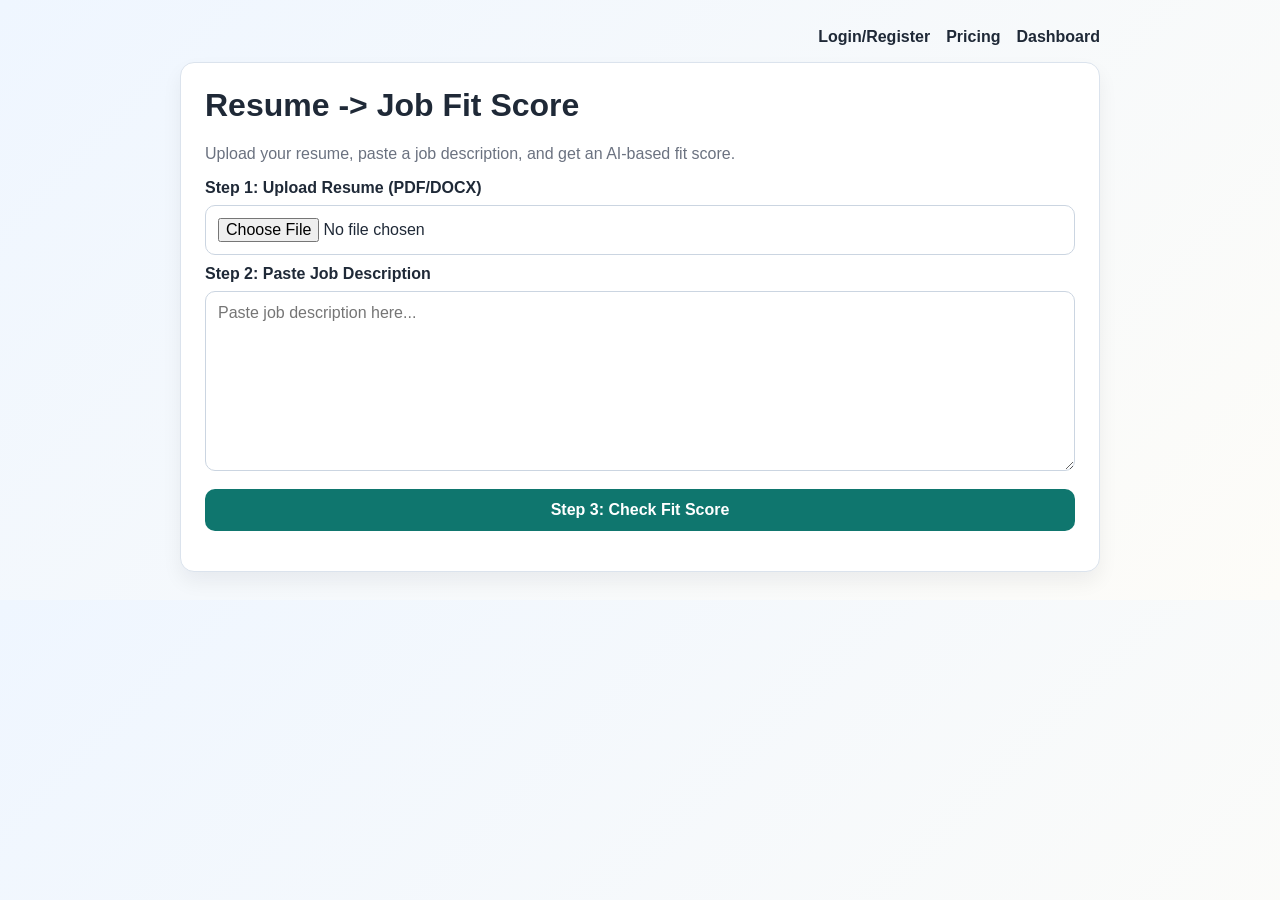
==== frontend/index.html @ 5d313d28 "Add files via upload" ====
<!DOCTYPE html>
<html lang="en">
<head>
    <meta charset="UTF-8">
    <meta name="viewport" content="width=device-width, initial-scale=1.0">
    <title>Resume -> Job Fit Score</title>
    <link rel="stylesheet" href="./style.css">
</head>
<body>
<div class="container">
    <div class="nav">
        <a href="./auth.html">Login/Register</a>
        <a href="./pricing.html">Pricing</a>
        <a href="./dashboard.html">Dashboard</a>
    </div>
    <div class="card">
        <h1>Resume -> Job Fit Score</h1>
        <p class="muted">Upload your resume, paste a job description, and get an AI-based fit score.</p>

        <label for="resume">Step 1: Upload Resume (PDF/DOCX)</label>
        <input id="resume" type="file" accept=".pdf,.docx">

        <label for="jobDescription">Step 2: Paste Job Description</label>
        <textarea id="jobDescription" placeholder="Paste job description here..."></textarea>

        <button id="checkFitBtn">Step 3: Check Fit Score</button>
        <p id="message"></p>
    </div>
</div>
<script src="./js/upload.js"></script>
</body>
</html>
---- frontend/style.css ----
:root {
    --bg: #f4f7fb;
    --card: #ffffff;
    --text: #1f2937;
    --muted: #6b7280;
    --primary: #0f766e;
    --accent: #f59e0b;
    --danger: #b91c1c;
    --border: #dbe3ed;
}

* {
    box-sizing: border-box;
}

body {
    margin: 0;
    font-family: "Segoe UI", Tahoma, sans-serif;
    color: var(--text);
    background: linear-gradient(135deg, #eff6ff, #fdfcf8);
}

.container {
    width: min(920px, 92%);
    margin: 28px auto;
}

.nav {
    display: flex;
    gap: 16px;
    justify-content: flex-end;
    margin-bottom: 16px;
}

.nav a {
    color: var(--text);
    text-decoration: none;
    font-weight: 600;
}

.card {
    background: var(--card);
    border: 1px solid var(--border);
    border-radius: 14px;
    padding: 24px;
    box-shadow: 0 10px 20px rgba(17, 24, 39, 0.06);
}

h1, h2, h3 {
    margin-top: 0;
}

label {
    display: block;
    font-weight: 600;
    margin: 10px 0 8px;
}

input, textarea, button {
    width: 100%;
    border-radius: 10px;
    border: 1px solid #cbd5e1;
    font: inherit;
}

input, textarea {
    padding: 12px;
}

textarea {
    min-height: 180px;
    resize: vertical;
}

button {
    background: var(--primary);
    color: #fff;
    border: none;
    padding: 12px 16px;
    font-weight: 700;
    cursor: pointer;
    margin-top: 14px;
}

button.secondary {
    background: #374151;
}

.grid {
    display: grid;
    grid-template-columns: repeat(auto-fit, minmax(260px, 1fr));
    gap: 16px;
}

.pill {
    display: inline-block;
    padding: 6px 10px;
    border-radius: 999px;
    margin: 4px 5px 4px 0;
    font-size: 13px;
    font-weight: 600;
}

.matched { background: #dcfce7; color: #166534; }
.missing { background: #fee2e2; color: #7f1d1d; }

.muted { color: var(--muted); }
.error { color: var(--danger); font-weight: 600; }
.success { color: #166534; font-weight: 600; }

.score {
    font-size: 44px;
    font-weight: 800;
    color: var(--primary);
}
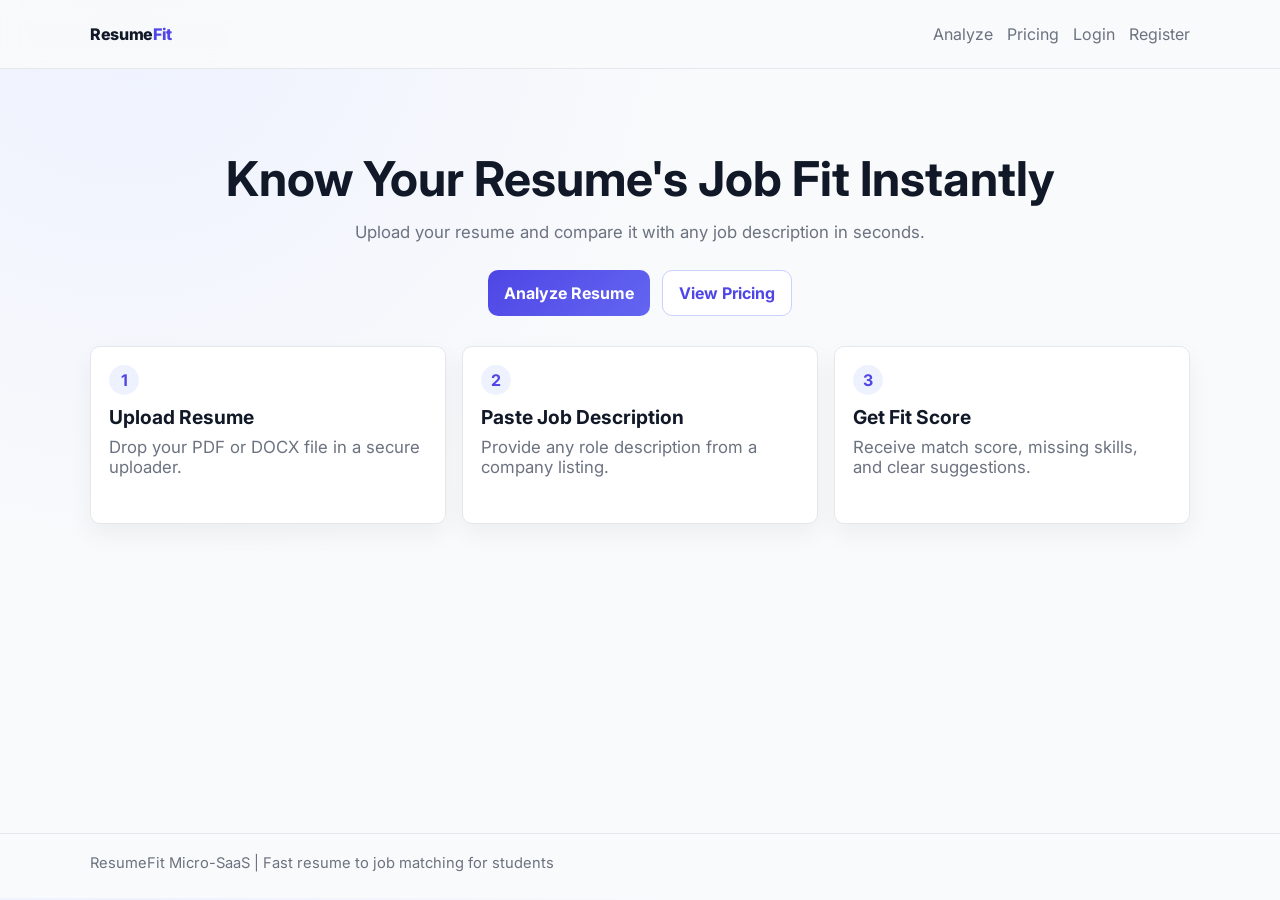
==== commit 8285128d: "Add files via upload" ====
--- a/frontend/index.html
+++ b/frontend/index.html
@@ -3,30 +3,45 @@
 <head>
     <meta charset="UTF-8">
     <meta name="viewport" content="width=device-width, initial-scale=1.0">
-    <title>Resume -> Job Fit Score</title>
+    <title>ResumeFit | Home</title>
+    <link rel="preconnect" href="https://fonts.googleapis.com">
+    <link rel="preconnect" href="https://fonts.gstatic.com" crossorigin>
+    <link href="https://fonts.googleapis.com/css2?family=Inter:wght@400;600;700;800&display=swap" rel="stylesheet">
+    <link rel="stylesheet" href="./components.css">
     <link rel="stylesheet" href="./style.css">
 </head>
 <body>
-<div class="container">
-    <div class="nav">
-        <a href="./auth.html">Login/Register</a>
-        <a href="./pricing.html">Pricing</a>
-        <a href="./dashboard.html">Dashboard</a>
+<div id="navbarMount"></div>
+<main class="page">
+    <div class="container">
+        <section class="hero">
+            <h1>Know Your Resume's Job Fit Instantly</h1>
+            <p>Upload your resume and compare it with any job description in seconds.</p>
+            <div style="display:flex;justify-content:center;gap:12px;flex-wrap:wrap;">
+                <a href="./upload.html" class="button button-primary" style="text-decoration:none;">Analyze Resume</a>
+                <a href="./pricing.html" class="button button-secondary" style="text-decoration:none;">View Pricing</a>
+            </div>
+            <div class="step-grid">
+                <article class="step-item">
+                    <div class="step-num">1</div>
+                    <h3 class="section-title">Upload Resume</h3>
+                    <p class="muted">Drop your PDF or DOCX file in a secure uploader.</p>
+                </article>
+                <article class="step-item">
+                    <div class="step-num">2</div>
+                    <h3 class="section-title">Paste Job Description</h3>
+                    <p class="muted">Provide any role description from a company listing.</p>
+                </article>
+                <article class="step-item">
+                    <div class="step-num">3</div>
+                    <h3 class="section-title">Get Fit Score</h3>
+                    <p class="muted">Receive match score, missing skills, and clear suggestions.</p>
+                </article>
+            </div>
+        </section>
     </div>
-    <div class="card">
-        <h1>Resume -> Job Fit Score</h1>
-        <p class="muted">Upload your resume, paste a job description, and get an AI-based fit score.</p>
-
-        <label for="resume">Step 1: Upload Resume (PDF/DOCX)</label>
-        <input id="resume" type="file" accept=".pdf,.docx">
-
-        <label for="jobDescription">Step 2: Paste Job Description</label>
-        <textarea id="jobDescription" placeholder="Paste job description here..."></textarea>
-
-        <button id="checkFitBtn">Step 3: Check Fit Score</button>
-        <p id="message"></p>
-    </div>
-</div>
-<script src="./js/upload.js"></script>
+</main>
+<div id="footerMount"></div>
+<script src="./js/components.js"></script>
 </body>
 </html>
--- a/frontend/components.css
+++ b/frontend/components.css
@@ -0,0 +1,198 @@
+.topbar {
+    position: sticky;
+    top: 0;
+    z-index: 30;
+    background: rgba(249, 250, 251, 0.92);
+    backdrop-filter: blur(8px);
+    border-bottom: 1px solid var(--border);
+}
+
+.topbar-inner {
+    height: 68px;
+    display: flex;
+    align-items: center;
+    justify-content: space-between;
+}
+
+.brand {
+    font-weight: 800;
+    letter-spacing: -0.02em;
+    color: var(--text-dark);
+    text-decoration: none;
+}
+
+.brand span {
+    color: var(--primary);
+}
+
+.nav-links {
+    display: flex;
+    align-items: center;
+    gap: 14px;
+}
+
+.nav-link {
+    text-decoration: none;
+    color: var(--text-light);
+    font-weight: 600;
+    transition: color 0.2s ease;
+    background: transparent;
+    border: 0;
+    font: inherit;
+    padding: 0;
+}
+
+.nav-link:hover {
+    color: var(--primary);
+}
+
+.nav-logout {
+    cursor: pointer;
+}
+
+.footer {
+    border-top: 1px solid var(--border);
+    margin-top: 24px;
+    padding: 20px 0 26px;
+    color: var(--text-light);
+    font-size: 0.92rem;
+}
+
+.card {
+    background: var(--card-bg);
+    border: 1px solid var(--border);
+    border-radius: var(--radius);
+    box-shadow: var(--shadow);
+    padding: 22px;
+    transition: transform 0.2s ease, box-shadow 0.2s ease;
+}
+
+.card:hover {
+    transform: translateY(-2px);
+    box-shadow: 0 14px 30px rgba(0, 0, 0, 0.07);
+}
+
+.button {
+    display: inline-flex;
+    align-items: center;
+    justify-content: center;
+    border: 0;
+    border-radius: var(--radius);
+    padding: 12px 16px;
+    font-weight: 700;
+    cursor: pointer;
+    transition: transform 0.15s ease, box-shadow 0.15s ease, opacity 0.15s ease;
+}
+
+.button:hover {
+    transform: translateY(-1px);
+    box-shadow: 0 10px 16px rgba(79, 70, 229, 0.2);
+}
+
+.button:disabled {
+    opacity: 0.7;
+    cursor: not-allowed;
+}
+
+.button-primary {
+    background: linear-gradient(135deg, var(--primary), var(--secondary));
+    color: #fff;
+}
+
+.button-secondary {
+    background: #fff;
+    color: var(--primary);
+    border: 1px solid #C7D2FE;
+}
+
+.button-block {
+    width: 100%;
+}
+
+.input,
+.textarea,
+.file-input {
+    width: 100%;
+    border-radius: var(--radius);
+    border: 1px solid var(--border);
+    background: #fff;
+    padding: 12px 14px;
+    font-family: inherit;
+    font-size: 0.95rem;
+    color: var(--text-dark);
+    outline: none;
+    transition: border-color 0.2s ease, box-shadow 0.2s ease;
+}
+
+.textarea {
+    min-height: 170px;
+    resize: vertical;
+}
+
+.input:focus,
+.textarea:focus,
+.file-input:focus {
+    border-color: var(--secondary);
+    box-shadow: 0 0 0 4px rgba(99, 102, 241, 0.12);
+}
+
+.tag {
+    display: inline-flex;
+    align-items: center;
+    border-radius: 999px;
+    font-size: 0.8rem;
+    font-weight: 700;
+    padding: 6px 10px;
+}
+
+.tag-success {
+    background: var(--success-bg);
+    color: var(--success-text);
+}
+
+.tag-danger {
+    background: var(--danger-bg);
+    color: var(--danger-text);
+}
+
+.section-title {
+    margin: 0 0 8px;
+    font-size: 1.2rem;
+}
+
+.section-subtitle {
+    margin: 0 0 18px;
+    color: var(--text-light);
+}
+
+.plan-highlight {
+    border: 2px solid #C7D2FE;
+    position: relative;
+    overflow: hidden;
+}
+
+.plan-highlight::after {
+    content: "Popular";
+    position: absolute;
+    top: 10px;
+    right: -28px;
+    transform: rotate(35deg);
+    background: var(--primary);
+    color: #fff;
+    font-size: 0.72rem;
+    padding: 4px 30px;
+}
+
+@media (max-width: 720px) {
+    .topbar-inner {
+        height: auto;
+        padding: 12px 0;
+        flex-direction: column;
+        align-items: flex-start;
+        gap: 8px;
+    }
+    .nav-links {
+        flex-wrap: wrap;
+        gap: 10px;
+    }
+}
--- a/frontend/style.css
+++ b/frontend/style.css
@@ -1,115 +1,200 @@
 :root {
-    --bg: #f4f7fb;
-    --card: #ffffff;
-    --text: #1f2937;
-    --muted: #6b7280;
-    --primary: #0f766e;
-    --accent: #f59e0b;
-    --danger: #b91c1c;
-    --border: #dbe3ed;
-}
-
-* {
+    --primary: #4F46E5;
+    --secondary: #6366F1;
+    --bg: #F9FAFB;
+    --card-bg: #FFFFFF;
+    --text-dark: #111827;
+    --text-light: #6B7280;
+    --border: #E5E7EB;
+    --success-bg: #DCFCE7;
+    --success-text: #166534;
+    --danger-bg: #FEE2E2;
+    --danger-text: #991B1B;
+    --warning-bg: #FEF3C7;
+    --warning-text: #92400E;
+    --radius: 10px;
+    --shadow: 0 10px 25px rgba(0, 0, 0, 0.05);
+}
+
+*,
+*::before,
+*::after {
     box-sizing: border-box;
 }
 
 body {
     margin: 0;
-    font-family: "Segoe UI", Tahoma, sans-serif;
-    color: var(--text);
-    background: linear-gradient(135deg, #eff6ff, #fdfcf8);
+    font-family: "Inter", sans-serif;
+    color: var(--text-dark);
+    background: radial-gradient(circle at 10% 0%, #EEF2FF, var(--bg) 40%);
 }
 
 .container {
-    width: min(920px, 92%);
-    margin: 28px auto;
-}
-
-.nav {
-    display: flex;
+    width: min(1100px, 92%);
+    margin: 0 auto;
+}
+
+.page {
+    min-height: calc(100vh - 160px);
+    padding: 32px 0 56px;
+}
+
+.hero {
+    padding: 52px 0 40px;
+    text-align: center;
+}
+
+.hero h1 {
+    margin: 0 0 16px;
+    font-size: clamp(2rem, 4vw, 3rem);
+    line-height: 1.1;
+}
+
+.hero p {
+    margin: 0 auto 28px;
+    color: var(--text-light);
+    max-width: 680px;
+    font-size: 1.05rem;
+}
+
+.step-grid {
+    display: grid;
+    grid-template-columns: repeat(3, minmax(0, 1fr));
     gap: 16px;
-    justify-content: flex-end;
-    margin-bottom: 16px;
-}
-
-.nav a {
-    color: var(--text);
-    text-decoration: none;
-    font-weight: 600;
-}
-
-.card {
-    background: var(--card);
+    margin-top: 30px;
+}
+
+.step-item {
     border: 1px solid var(--border);
-    border-radius: 14px;
-    padding: 24px;
-    box-shadow: 0 10px 20px rgba(17, 24, 39, 0.06);
-}
-
-h1, h2, h3 {
-    margin-top: 0;
-}
-
-label {
-    display: block;
-    font-weight: 600;
-    margin: 10px 0 8px;
-}
-
-input, textarea, button {
-    width: 100%;
-    border-radius: 10px;
-    border: 1px solid #cbd5e1;
-    font: inherit;
-}
-
-input, textarea {
-    padding: 12px;
-}
-
-textarea {
-    min-height: 180px;
-    resize: vertical;
-}
-
-button {
-    background: var(--primary);
-    color: #fff;
-    border: none;
-    padding: 12px 16px;
+    border-radius: var(--radius);
+    background: var(--card-bg);
+    box-shadow: var(--shadow);
+    padding: 18px;
+    text-align: left;
+}
+
+.step-num {
+    width: 30px;
+    height: 30px;
+    border-radius: 999px;
+    background: #EEF2FF;
+    color: var(--primary);
+    display: inline-flex;
+    align-items: center;
+    justify-content: center;
     font-weight: 700;
-    cursor: pointer;
-    margin-top: 14px;
-}
-
-button.secondary {
-    background: #374151;
+    margin-bottom: 10px;
 }
 
 .grid {
     display: grid;
-    grid-template-columns: repeat(auto-fit, minmax(260px, 1fr));
-    gap: 16px;
-}
-
-.pill {
+    gap: 20px;
+    grid-template-columns: repeat(auto-fit, minmax(300px, 1fr));
+}
+
+.muted {
+    color: var(--text-light);
+}
+
+.error {
+    color: var(--danger-text);
+    font-weight: 600;
+}
+
+.success {
+    color: var(--success-text);
+    font-weight: 600;
+}
+
+.upload-dropzone {
+    border: 2px dashed #C7D2FE;
+    border-radius: var(--radius);
+    background: #F8FAFF;
+    padding: 28px 18px;
+    text-align: center;
+    transition: border-color 0.2s ease, background 0.2s ease;
+}
+
+.upload-dropzone.active {
+    border-color: var(--primary);
+    background: #EEF2FF;
+}
+
+.support-text {
+    color: var(--text-light);
+    margin-top: 8px;
+    font-size: 0.92rem;
+}
+
+.result-layout {
+    display: grid;
+    grid-template-columns: minmax(240px, 300px) 1fr;
+    gap: 20px;
+}
+
+.score-circle {
+    width: 220px;
+    height: 220px;
+    border-radius: 50%;
+    margin: 8px auto;
+    display: flex;
+    align-items: center;
+    justify-content: center;
+    flex-direction: column;
+    background: #fff;
+    border: 12px solid #E5E7EB;
+    transition: border-color 0.3s ease;
+}
+
+.score-label {
+    font-size: 0.92rem;
+    color: var(--text-light);
+    margin-bottom: 4px;
+}
+
+.score-value {
+    font-size: 2.45rem;
+    font-weight: 800;
+}
+
+.tag-row {
+    display: flex;
+    flex-wrap: wrap;
+    gap: 8px;
+    margin-top: 8px;
+}
+
+.suggestion-box {
+    margin-top: 8px;
+    border-radius: var(--radius);
+    border: 1px solid #C7D2FE;
+    background: #EEF2FF;
+    padding: 14px;
+    color: #3730A3;
+    line-height: 1.5;
+}
+
+.spinner {
+    width: 16px;
+    height: 16px;
+    border: 2px solid rgba(255, 255, 255, 0.45);
+    border-top-color: #fff;
+    border-radius: 50%;
+    animation: spin 0.8s linear infinite;
     display: inline-block;
-    padding: 6px 10px;
-    border-radius: 999px;
-    margin: 4px 5px 4px 0;
-    font-size: 13px;
-    font-weight: 600;
-}
-
-.matched { background: #dcfce7; color: #166534; }
-.missing { background: #fee2e2; color: #7f1d1d; }
-
-.muted { color: var(--muted); }
-.error { color: var(--danger); font-weight: 600; }
-.success { color: #166534; font-weight: 600; }
-
-.score {
-    font-size: 44px;
-    font-weight: 800;
-    color: var(--primary);
-}
+    vertical-align: middle;
+    margin-right: 8px;
+}
+
+@keyframes spin {
+    to { transform: rotate(360deg); }
+}
+
+@media (max-width: 900px) {
+    .step-grid {
+        grid-template-columns: 1fr;
+    }
+    .result-layout {
+        grid-template-columns: 1fr;
+    }
+}
